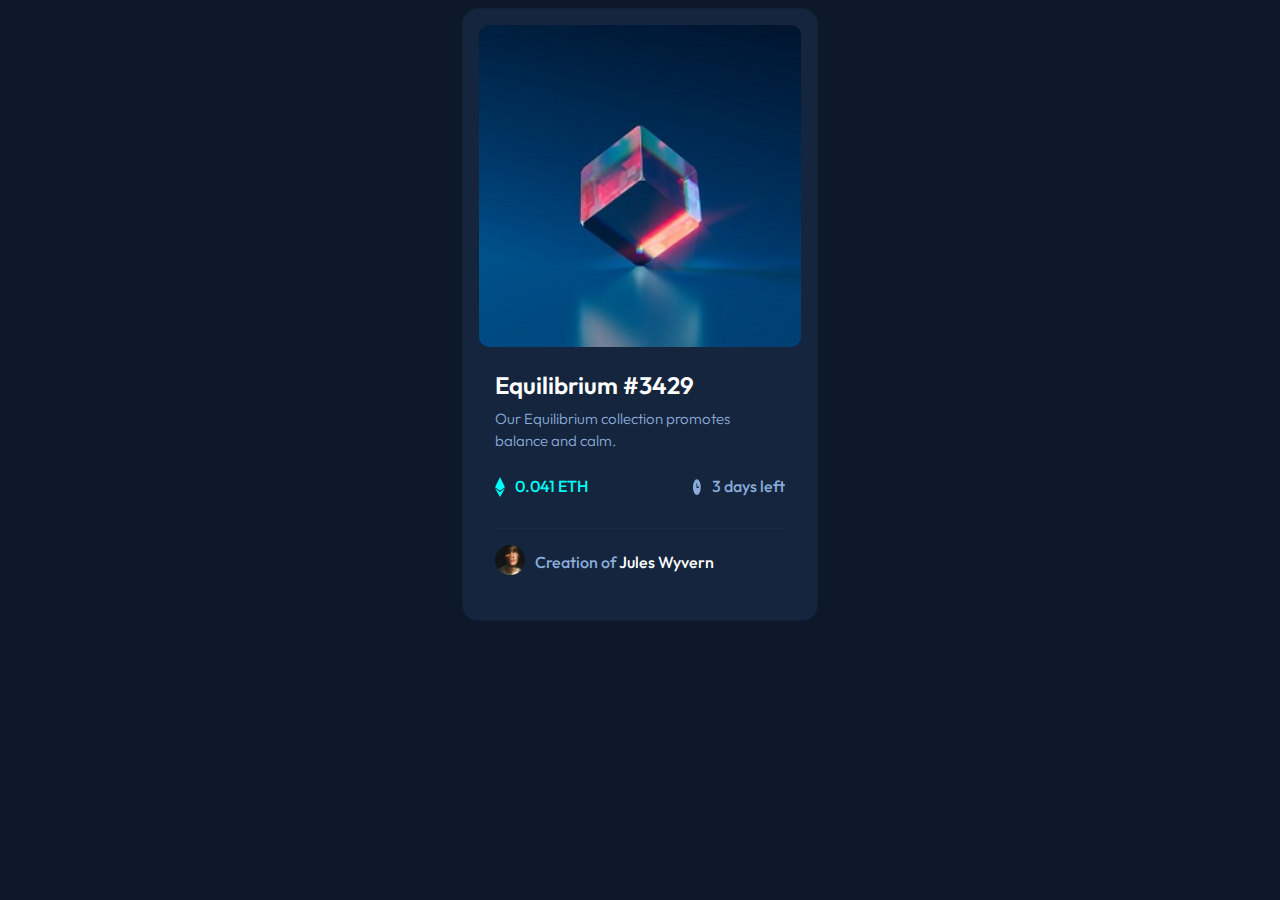
==== nft-preview-card-component-main/index.html @ c4022c88 "'challange'" ====
<!DOCTYPE html>
<html lang="en">
<head>
  <meta charset="UTF-8">
  <meta name="viewport" content="width=device-width, initial-scale=1.0"> <!-- displays site properly based on user's device -->

  <link rel="icon" type="image/png" sizes="32x32" href="./images/favicon-32x32.png">
  
  <title>Frontend Mentor | NFT preview card component</title>

  <!-- Bootstrap4  CDN-->
  <link rel="stylesheet" href="../css/bootstrap.min.css">

  <link rel="stylesheet" href="./style-two.css">
  <!-- google fonts -->
  <link rel="preconnect" href="https://fonts.googleapis.com">
<link rel="preconnect" href="https://fonts.gstatic.com" crossorigin>
<link href="https://fonts.googleapis.com/css2?family=Outfit:wght@300;400;600&display=swap" rel="stylesheet">
  
</head>
<body>
  <div class="container">
    <div class="row">
      <div class="col-lg-4 my-2 mx-auto">
        <!-- 1st div -->
        <div class="card p-3">
          <img  
          src="./images/image-equilibrium.jpg"
          alt="cude"
          class="cube-one"
          />
          <!-- 2nd div -->
          <div class="card-body my-2 ">
            <h4 class="one">Equilibrium #3429</h4>        
            <p class="two">Our Equilibrium collection promotes balance and calm.</p>
            <div class="d-flex justify-content-between align-items-center">
              <div class="d-flex my-2">
                <img 
                src="./images/icon-ethereum.svg"
                alt="view"
                class="five"/>                
                <h6 class="three"> 0.041 ETH</h6>
              </div>
              <div class="d-flex">
                <img 
                src="./images/icon-clock.svg" 
                alt="clock"
                class="six"/>               
                <h6 class="four"> 3 days left</h6>
              </div>              
            </div>

            <hr class="seven"/>
            
            <div class="d-flex">
              <img 
              src="./images/image-avatar.png" 
              alt="avatar"
              class="eight"/>               
              <h6 class="mt-2"><span class="nine"> Creation of</span> <span class="ten">Jules Wyvern</span></h6>
            </div>             
          </div>
        </div>
      </div>
    </div>
  </div>
  

  <!-- Bootstrap4 JS CDN's -->
  <script src="../js/bootstrap.bundle.min.js"></script>
  <script src="../js/jquery-3.6.0.min.js"></script>
</body>
</html>
---- nft-preview-card-component-main/style-two.css ----
body {
  padding: 0px;
  margin: 0px;
  -webkit-box-sizing: border-box;
          box-sizing: border-box;
  font-family: 'Outfit', sans-serif;
  background-color: #0d192b;
}

.card {
  border-radius: 1rem;
  background-color: #14253d;
}

.card .cube-one {
  border-radius: 10px;
}

.card-body .one {
  font-weight: 600;
  color: white;
}

.card-body .one:hover {
  color: #00fff7;
}

.card-body .two {
  font-weight: 300;
  color: #8bacda;
  font-size: 15px;
}

.card-body .three {
  color: #00fff7;
}

.card-body .four {
  color: #8bacda;
}

.card-body .five {
  width: 10px;
  height: 20px;
  margin-right: 10px;
}

.card-body .six {
  width: 10px;
  height: 20px;
  margin-right: 10px;
}

.seven {
  background-color: #2f415b;
}

.eight {
  width: 30px;
  height: 30px;
  margin-right: 10px;
}

.nine {
  color: #8bacda;
}

.ten {
  color: white;
}

.ten:hover {
  color: #00fff7;
}
/*# sourceMappingURL=style-two.css.map */
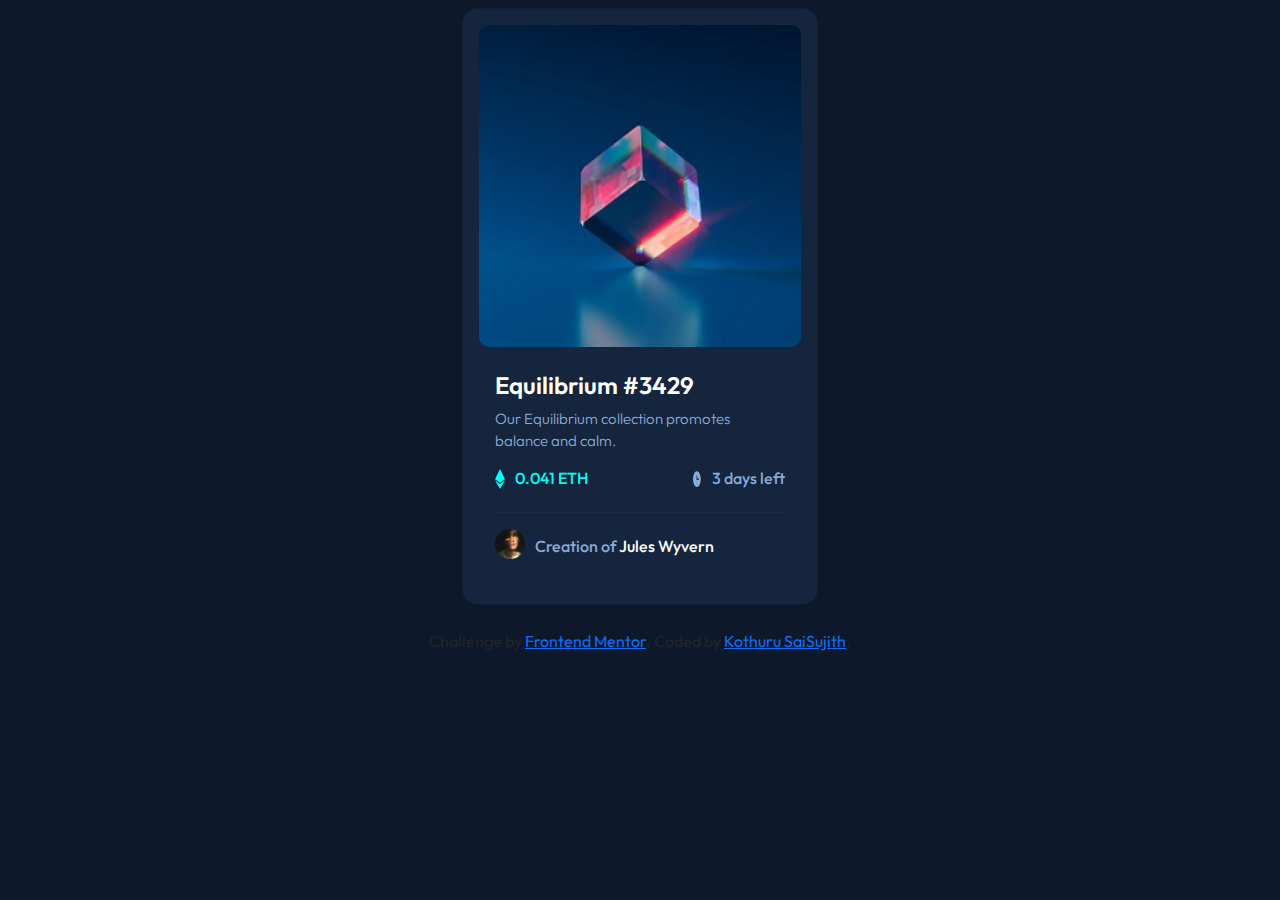
==== commit 0c425416: "'hiii'" ====
--- a/nft-preview-card-component-main/index.html
+++ b/nft-preview-card-component-main/index.html
@@ -34,7 +34,7 @@
             <h4 class="one">Equilibrium #3429</h4>        
             <p class="two">Our Equilibrium collection promotes balance and calm.</p>
             <div class="d-flex justify-content-between align-items-center">
-              <div class="d-flex my-2">
+              <div class="d-flex">
                 <img 
                 src="./images/icon-ethereum.svg"
                 alt="view"
@@ -65,6 +65,12 @@
     </div>
   </div>
   
+  <footer>
+    <p class="attribution text-center mt-3">
+      Challenge by <a href="https://www.frontendmentor.io?ref=challenge" target="_blank">Frontend Mentor</a>. 
+      Coded by <a href="#">Kothuru SaiSujith</a>.
+    </p>
+  </footer>
 
   <!-- Bootstrap4 JS CDN's -->
   <script src="../js/bootstrap.bundle.min.js"></script>
